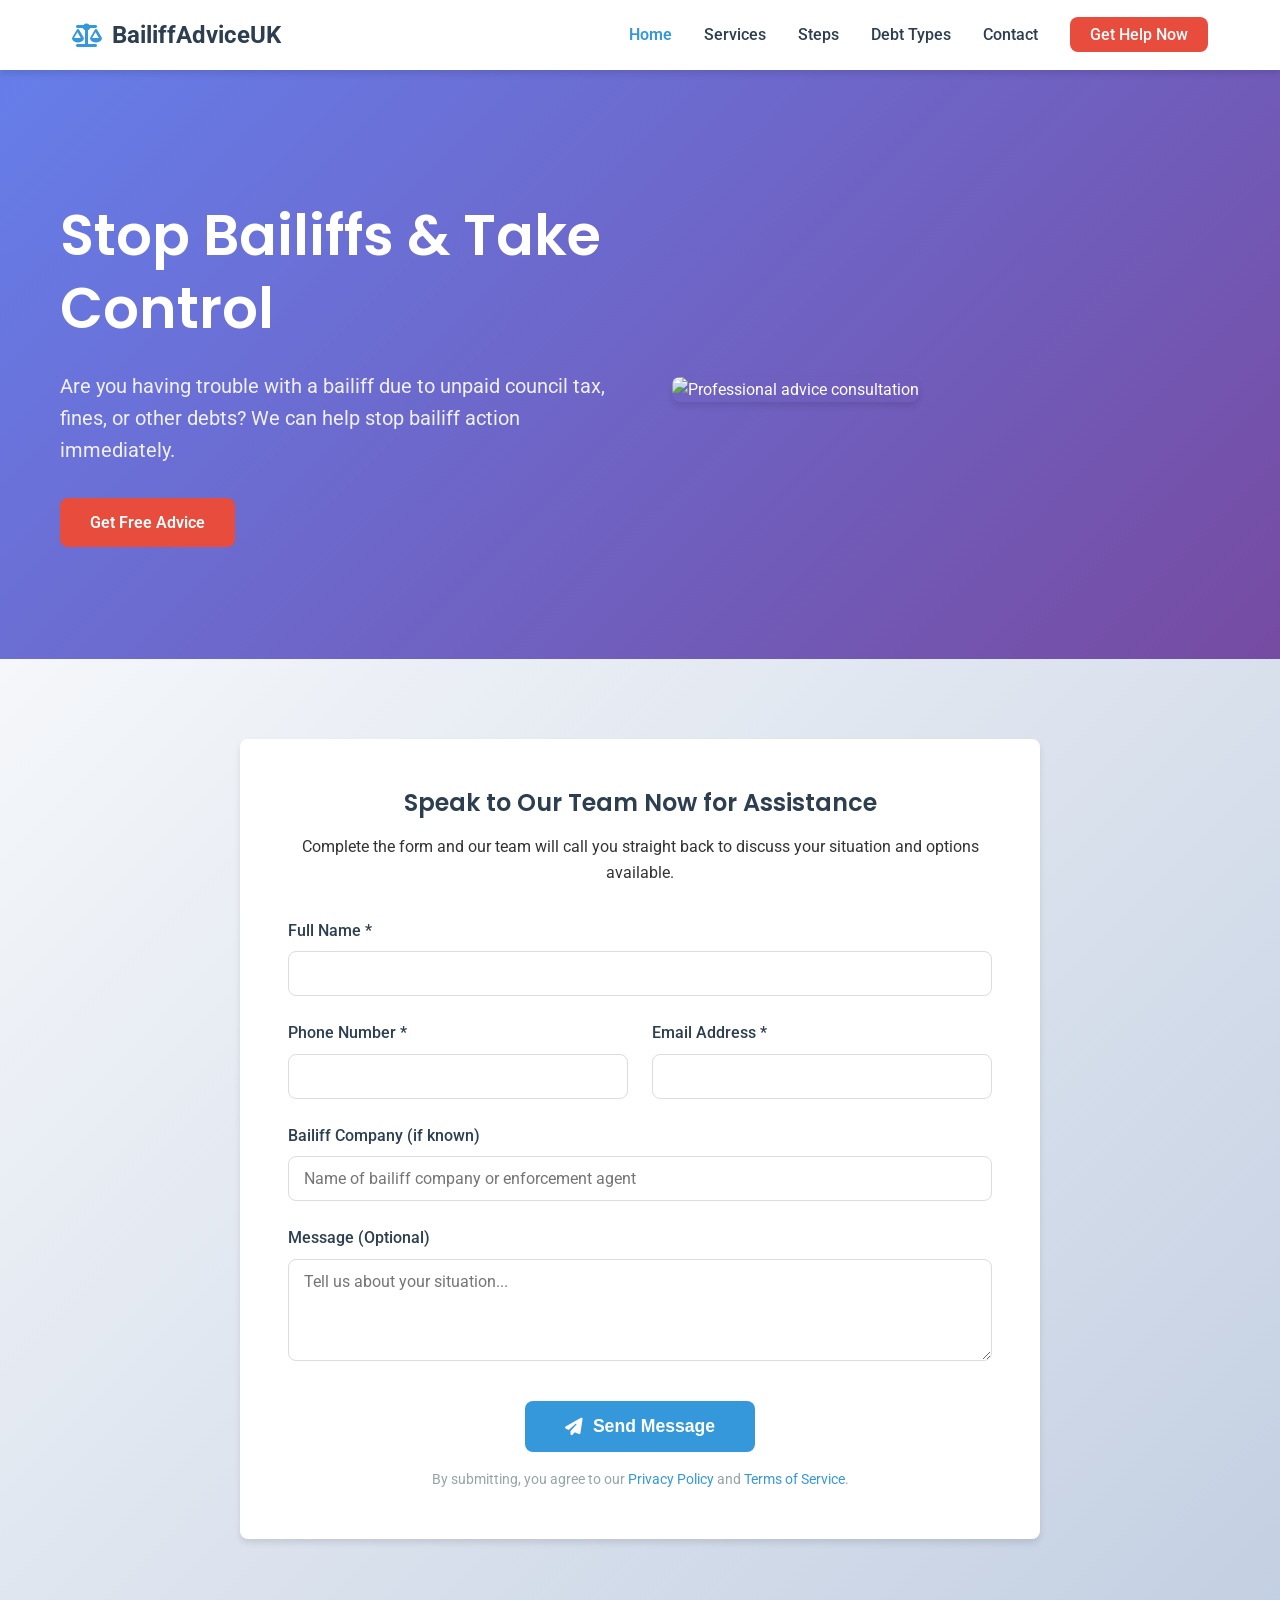
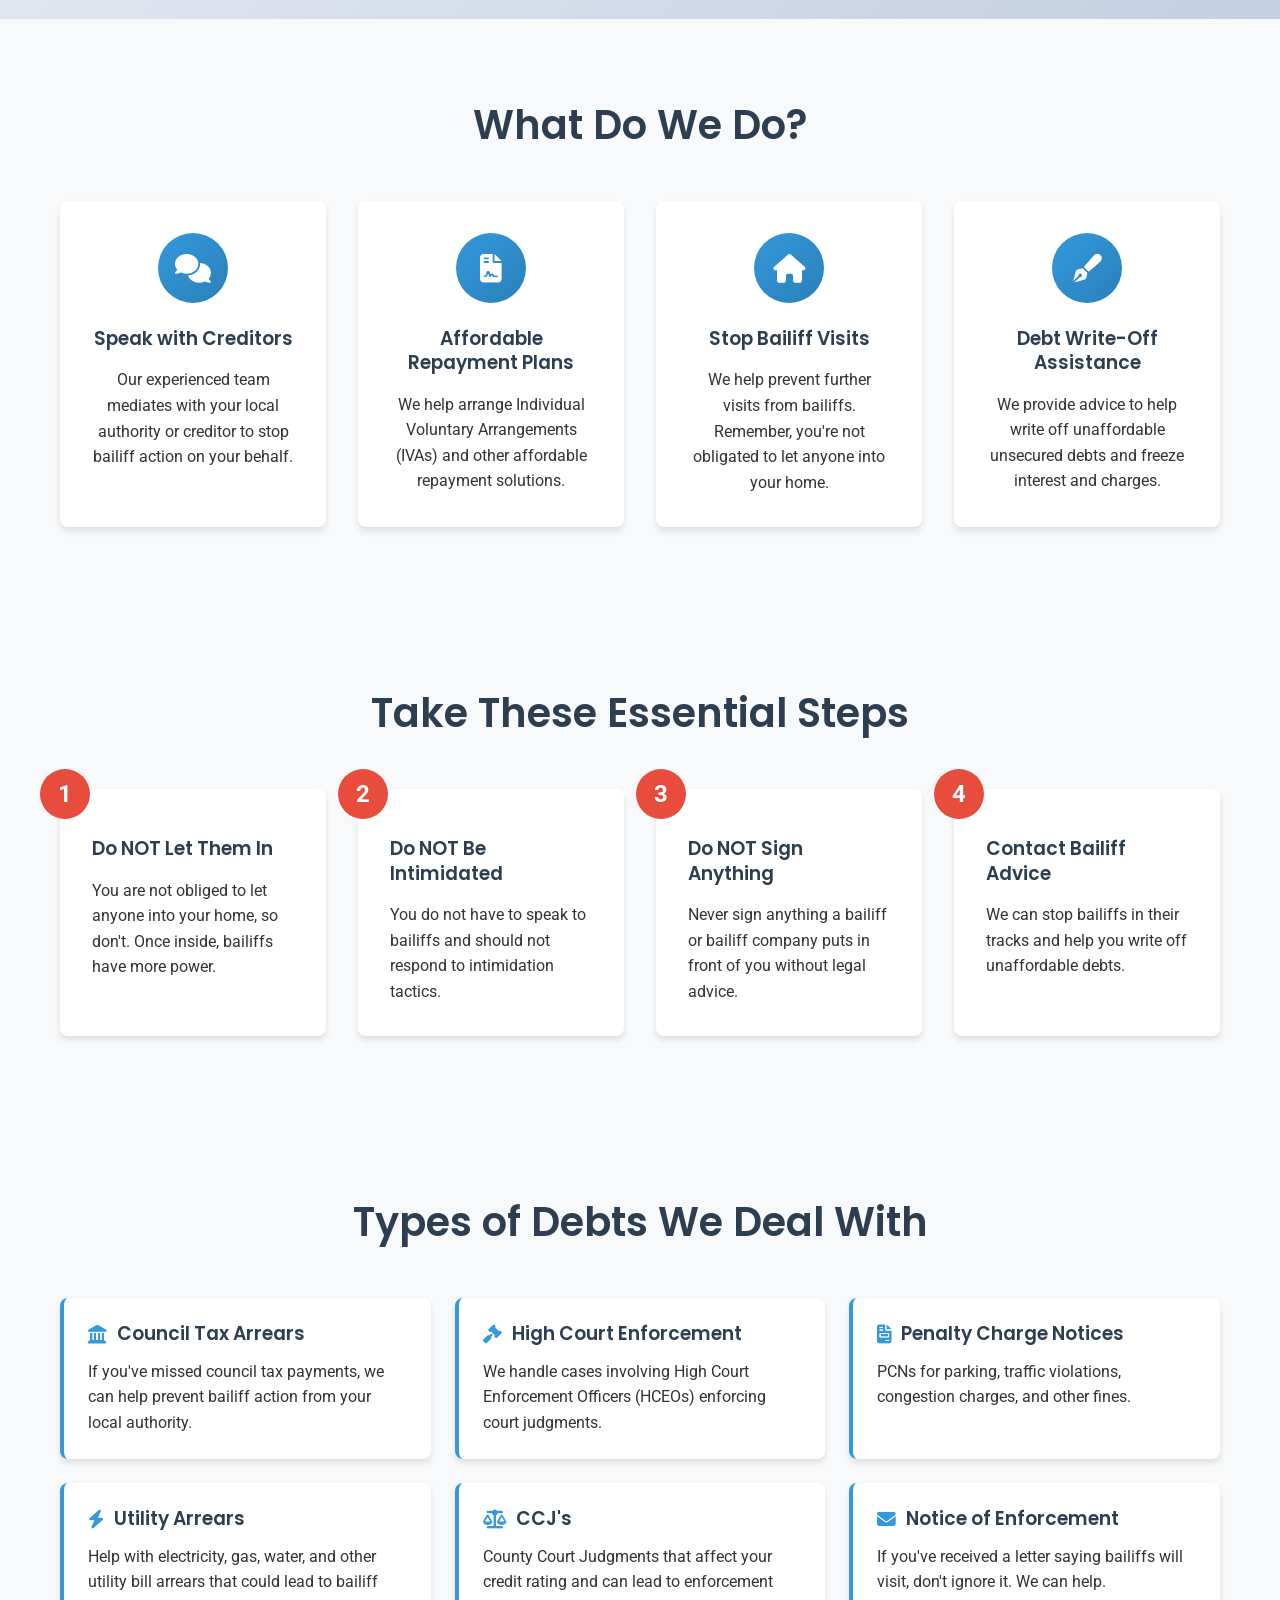
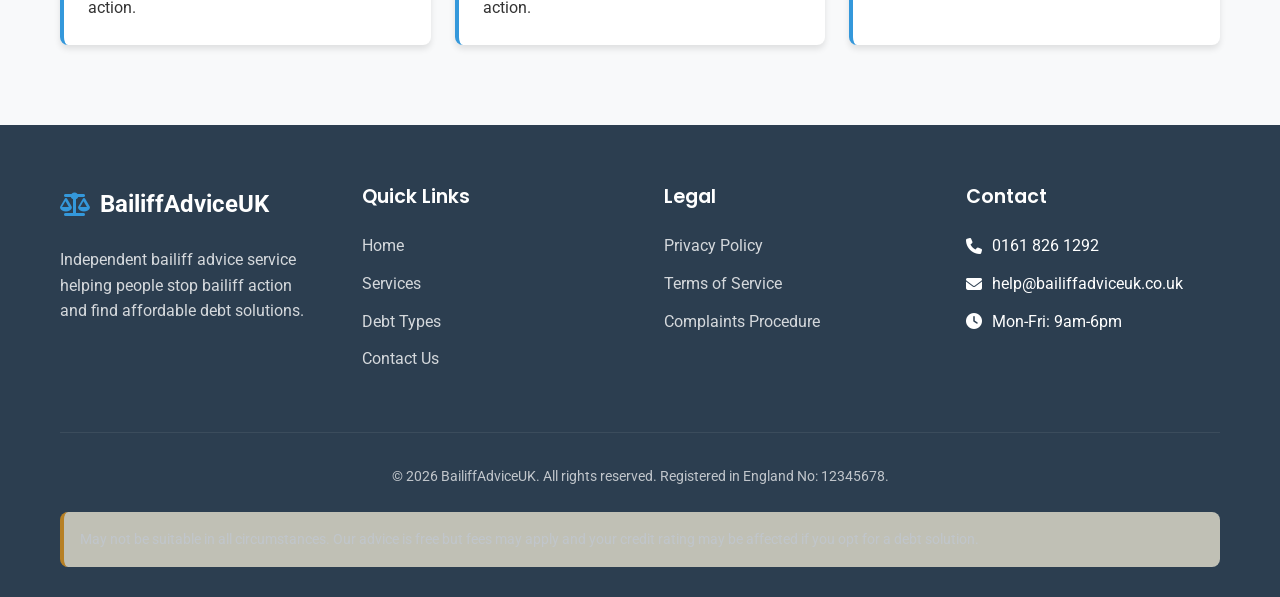
==== index.html @ dc4e9808 "Add files via upload" ====
<!DOCTYPE html>
<html lang="en">
<head>
    <meta charset="UTF-8">
    <meta name="viewport" content="width=device-width, initial-scale=1.0">
    <title>Bailiff Advice & Help UK | Stop Bailiffs | Free Advice</title>
    <link rel="stylesheet" href="style.css">
    <link rel="stylesheet" href="https://cdnjs.cloudflare.com/ajax/libs/font-awesome/6.4.0/css/all.min.css">
    <link href="https://fonts.googleapis.com/css2?family=Poppins:wght@300;400;500;600;700&family=Roboto:wght@300;400;500&display=swap" rel="stylesheet">
    <!-- Google tag (gtag.js) -->
<script async src="https://www.googletagmanager.com/gtag/js?id=AW-17942914715"></script>
<script>
  window.dataLayer = window.dataLayer || [];
  function gtag(){dataLayer.push(arguments);}
  gtag('js', new Date());

  gtag('config', 'AW-17942914715');
</script>
</head>
<body>
    <!-- Navigation -->
    <nav class="navbar">
        <div class="nav-container">
            <a href="index.html" class="logo">
                <i class="fas fa-balance-scale"></i>
                <span>BailiffAdviceUK</span>
            </a>
            <ul class="nav-menu">
                <li><a href="index.html" class="active">Home</a></li>
                <li><a href="#services">Services</a></li>
                <li><a href="#steps">Steps</a></li>
                <li><a href="#debt-types">Debt Types</a></li>
                <li><a href="contact.html">Contact</a></li>
                <li><a href="#help" class="btn-nav">Get Help Now</a></li>
            </ul>
            <div class="hamburger">
                <span></span>
                <span></span>
                <span></span>
            </div>
        </div>
    </nav>

    <!-- Hero Section -->
    <section class="hero">
        <div class="hero-container">
            <div class="hero-content">
                <h1>Stop Bailiffs & Take Control</h1>
                <p class="lead">Are you having trouble with a bailiff due to unpaid council tax, fines, or other debts? We can help stop bailiff action immediately.</p>
                <div class="hero-btns">
                    <a href="#contact-form" class="btn-primary">Get Free Advice</a>
                    
                </div>
                
            </div>
            <div class="hero-image">
                <img src="https://images.unsplash.com/photo-1589829545856-d10d557cf95f?ixlib=rb-4.0.3&auto=format&fit=crop&w=600&q=80" alt="Professional advice consultation">
            </div>
        </div>
    </section>
    
     <!-- Contact Form Section -->
    <section id="contact-form" class="section contact-form-section">
        <div class="container">
            <div class="form-container">
                <div class="form-header">
                    <h2>Speak to Our Team Now for Assistance</h2>
                    <p>Complete the form and our team will call you straight back to discuss your situation and options available.</p>
                   
                </div>
                
                <form id="bailiffForm" class="contact-form">
                    <div class="form-group">
                        <label for="name">Full Name *</label>
                        <input type="text" id="name" name="name" required>
                    </div>
                    
                    <div class="form-row">
                        <div class="form-group">
                            <label for="phone">Phone Number *</label>
                            <input type="tel" id="phone" name="phone" required>
                        </div>
                        
                        <div class="form-group">
                            <label for="email">Email Address *</label>
                            <input type="email" id="email" name="email" required>
                        </div>
                    </div>
                    
                    <div class="form-group">
                        <label for="bailiff">Bailiff Company (if known)</label>
                        <input type="text" id="bailiff" name="bailiff" placeholder="Name of bailiff company or enforcement agent">
                    </div>
                    
                    <div class="form-group">
                        <label for="message">Message (Optional)</label>
                        <textarea id="message" name="message" rows="4" placeholder="Tell us about your situation..."></textarea>
                    </div>
                    
                    <!-- Hidden fields for Web3Forms -->
                    <input type="hidden" name="access_key" value="bd29dcee-5abf-4af1-947a-42fad05aec02">
                    <input type="hidden" name="subject" value="New Bailiff Help Request">
                    <input type="hidden" name="from_name" value="BailiffAdviceUK Website">
                    <input type="checkbox" name="botcheck" class="hidden" style="display: none;">
                    
                    <div class="form-submit">
                        <button type="submit" class="btn-submit">
                            <i class="fas fa-paper-plane"></i> Send Message
                        </button>
                        <p class="form-note">By submitting, you agree to our <a href="privacy.html">Privacy Policy</a> and <a href="terms.html">Terms of Service</a>.</p>
                    </div>
                    
                    <div id="form-result" class="form-result"></div>
                </form>
            </div>
        </div>
    </section>

    <!-- Services Section -->
    <section id="services" class="section services">
        <div class="container">
            <h2 class="section-title">What Do We Do?</h2>
            <div class="services-grid">
                <div class="service-card">
                    <div class="service-icon">
                        <i class="fas fa-comments"></i>
                    </div>
                    <h3>Speak with Creditors</h3>
                    <p>Our experienced team mediates with your local authority or creditor to stop bailiff action on your behalf.</p>
                </div>
                <div class="service-card">
                    <div class="service-icon">
                        <i class="fas fa-file-contract"></i>
                    </div>
                    <h3>Affordable Repayment Plans</h3>
                    <p>We help arrange Individual Voluntary Arrangements (IVAs) and other affordable repayment solutions.</p>
                </div>
                <div class="service-card">
                    <div class="service-icon">
                        <i class="fas fa-home"></i>
                    </div>
                    <h3>Stop Bailiff Visits</h3>
                    <p>We help prevent further visits from bailiffs. Remember, you're not obligated to let anyone into your home.</p>
                </div>
                <div class="service-card">
                    <div class="service-icon">
                        <i class="fas fa-pen-fancy"></i>
                    </div>
                    <h3>Debt Write-Off Assistance</h3>
                    <p>We provide advice to help write off unaffordable unsecured debts and freeze interest and charges.</p>
                </div>
            </div>
        </div>
    </section>

    <!-- Essential Steps -->
    <section id="steps" class="section steps">
        <div class="container">
            <h2 class="section-title">Take These Essential Steps</h2>
            <div class="steps-grid">
                <div class="step-card">
                    <div class="step-number">1</div>
                    <h3>Do NOT Let Them In</h3>
                    <p>You are not obliged to let anyone into your home, so don't. Once inside, bailiffs have more power.</p>
                </div>
                <div class="step-card">
                    <div class="step-number">2</div>
                    <h3>Do NOT Be Intimidated</h3>
                    <p>You do not have to speak to bailiffs and should not respond to intimidation tactics.</p>
                </div>
                <div class="step-card">
                    <div class="step-number">3</div>
                    <h3>Do NOT Sign Anything</h3>
                    <p>Never sign anything a bailiff or bailiff company puts in front of you without legal advice.</p>
                </div>
                <div class="step-card">
                    <div class="step-number">4</div>
                    <h3>Contact Bailiff Advice</h3>
                    <p>We can stop bailiffs in their tracks and help you write off unaffordable debts.</p>
                </div>
            </div>
        </div>
    </section>

    <!-- Debt Types Section -->
    <section id="debt-types" class="section debt-types">
        <div class="container">
            <h2 class="section-title">Types of Debts We Deal With</h2>
            <div class="debt-grid">
                <div class="debt-card">
                    <h3><i class="fas fa-landmark"></i> Council Tax Arrears</h3>
                    <p>If you've missed council tax payments, we can help prevent bailiff action from your local authority.</p>
                </div>
                <div class="debt-card">
                    <h3><i class="fas fa-gavel"></i> High Court Enforcement</h3>
                    <p>We handle cases involving High Court Enforcement Officers (HCEOs) enforcing court judgments.</p>
                </div>
                <div class="debt-card">
                    <h3><i class="fas fa-file-invoice"></i> Penalty Charge Notices</h3>
                    <p>PCNs for parking, traffic violations, congestion charges, and other fines.</p>
                </div>
                <div class="debt-card">
                    <h3><i class="fas fa-bolt"></i> Utility Arrears</h3>
                    <p>Help with electricity, gas, water, and other utility bill arrears that could lead to bailiff action.</p>
                </div>
                <div class="debt-card">
                    <h3><i class="fas fa-scale-balanced"></i> CCJ's</h3>
                    <p>County Court Judgments that affect your credit rating and can lead to enforcement action.</p>
                </div>
                <div class="debt-card">
                    <h3><i class="fas fa-envelope"></i> Notice of Enforcement</h3>
                    <p>If you've received a letter saying bailiffs will visit, don't ignore it. We can help.</p>
                </div>
            </div>
        </div>
    </section>

   

    <!-- Footer -->
    <footer class="footer">
        <div class="container">
            <div class="footer-grid">
                <div class="footer-col">
                    <a href="index.html" class="footer-logo">
                        <i class="fas fa-balance-scale"></i>
                        <span>BailiffAdviceUK</span>
                    </a>
                    <p class="footer-about">Independent bailiff advice service helping people stop bailiff action and find affordable debt solutions.</p>
                </div>
                
                <div class="footer-col">
                    <h4>Quick Links</h4>
                    <ul>
                        <li><a href="index.html">Home</a></li>
                        <li><a href="index.html#services">Services</a></li>
                        <li><a href="index.html#debt-types">Debt Types</a></li>
                        <li><a href="contact.html">Contact Us</a></li>
                    </ul>
                </div>
                
                <div class="footer-col">
                    <h4>Legal</h4>
                    <ul>
                        <li><a href="privacy.html">Privacy Policy</a></li>
                        <li><a href="terms.html">Terms of Service</a></li>
                        <li><a href="#">Complaints Procedure</a></li>
                    </ul>
                </div>
                
                <div class="footer-col">
                    <h4>Contact</h4>
                    <ul class="footer-contact">
                        <li><i class="fas fa-phone"></i> 0161 826 1292</li>
                        <li><i class="fas fa-envelope"></i> help@bailiffadviceuk.co.uk</li>
                        <li><i class="fas fa-clock"></i> Mon-Fri: 9am-6pm</li>
                    </ul>
                </div>
            </div>
            
            <div class="footer-bottom">
                <p>&copy; <span id="currentYear"></span> BailiffAdviceUK. All rights reserved. Registered in England No: 12345678.</p>
                <p class="disclaimer">May not be suitable in all circumstances. Our advice is free but fees may apply and your credit rating may be affected if you opt for a debt solution.</p>
            </div>
        </div>
    </footer>

    <script src="form-handler.js"></script>
    <script src="main.js"></script>
</body>
</html>
---- style.css ----
/* Reset and Base Styles */
* {
    margin: 0;
    padding: 0;
    box-sizing: border-box;
}

:root {
    --primary: #2c3e50;
    --secondary: #3498db;
    --accent: #e74c3c;
    --light: #ecf0f1;
    --dark: #2c3e50;
    --gray: #95a5a6;
    --success: #27ae60;
    --warning: #f39c12;
    --shadow: 0 4px 6px rgba(0, 0, 0, 0.1);
    --radius: 8px;
}

body {
    font-family: 'Roboto', sans-serif;
    line-height: 1.6;
    color: #333;
    background-color: #f8f9fa;
}

h1, h2, h3, h4 {
    font-family: 'Poppins', sans-serif;
    font-weight: 600;
    line-height: 1.3;
}

.container {
    width: 100%;
    max-width: 1200px;
    margin: 0 auto;
    padding: 0 20px;
}

.section {
    padding: 80px 0;
}

.section-title {
    text-align: center;
    margin-bottom: 50px;
    font-size: 2.5rem;
    color: var(--primary);
}

/* Navigation */
.navbar {
    background-color: white;
    box-shadow: var(--shadow);
    position: fixed;
    width: 100%;
    top: 0;
    z-index: 1000;
}

.nav-container {
    display: flex;
    justify-content: space-between;
    align-items: center;
    padding: 1rem 2rem;
    max-width: 1200px;
    margin: 0 auto;
}

.logo {
    display: flex;
    align-items: center;
    text-decoration: none;
    color: var(--primary);
    font-size: 1.5rem;
    font-weight: 700;
}

.logo i {
    margin-right: 10px;
    color: var(--secondary);
}

.nav-menu {
    display: flex;
    list-style: none;
    gap: 2rem;
}

.nav-menu a {
    text-decoration: none;
    color: var(--dark);
    font-weight: 500;
    transition: color 0.3s;
}

.nav-menu a:hover {
    color: var(--secondary);
}

.nav-menu a.active {
    color: var(--secondary);
    font-weight: 600;
}

.btn-nav {
    background-color: var(--accent);
    color: white !important;
    padding: 8px 20px;
    border-radius: var(--radius);
    transition: background-color 0.3s;
}

.btn-nav:hover {
    background-color: #c0392b;
}

.hamburger {
    display: none;
    flex-direction: column;
    cursor: pointer;
}

.hamburger span {
    width: 25px;
    height: 3px;
    background-color: var(--primary);
    margin: 3px 0;
    transition: 0.3s;
}

/* Hero Section */
.hero {
    background: linear-gradient(135deg, #667eea 0%, #764ba2 100%);
    color: white;
    padding: 140px 0 80px;
    margin-top: 60px;
}

.hero-container {
    display: grid;
    grid-template-columns: 1fr 1fr;
    gap: 4rem;
    align-items: center;
    max-width: 1200px;
    margin: 0 auto;
    padding: 0 20px;
}

.hero h1 {
    font-size: 3.5rem;
    margin-bottom: 1.5rem;
}

.hero .lead {
    font-size: 1.25rem;
    margin-bottom: 2rem;
    opacity: 0.9;
}

.hero-btns {
    display: flex;
    gap: 1rem;
    margin-bottom: 2rem;
}

.btn-primary, .btn-secondary {
    display: inline-flex;
    align-items: center;
    justify-content: center;
    padding: 12px 30px;
    border-radius: var(--radius);
    text-decoration: none;
    font-weight: 600;
    transition: all 0.3s;
    border: none;
    cursor: pointer;
    font-size: 1rem;
}

.btn-primary {
    background-color: var(--accent);
    color: white;
}

.btn-primary:hover {
    background-color: #c0392b;
    transform: translateY(-2px);
    box-shadow: 0 6px 12px rgba(0, 0, 0, 0.15);
}

.btn-secondary {
    background-color: transparent;
    color: white;
    border: 2px solid white;
}

.btn-secondary:hover {
    background-color: white;
    color: var(--primary);
}

.warning-box {
    background-color: rgba(255, 255, 255, 0.1);
    border-left: 4px solid var(--warning);
    padding: 1rem;
    border-radius: var(--radius);
    display: flex;
    align-items: flex-start;
    gap: 10px;
}

.warning-box i {
    color: var(--warning);
    margin-top: 3px;
}

.hero-image img {
    width: 100%;
    border-radius: var(--radius);
    box-shadow: var(--shadow);
}

/* Services */
.services-grid {
    display: grid;
    grid-template-columns: repeat(auto-fit, minmax(250px, 1fr));
    gap: 2rem;
}

.service-card {
    background: white;
    padding: 2rem;
    border-radius: var(--radius);
    box-shadow: var(--shadow);
    text-align: center;
    transition: transform 0.3s;
}

.service-card:hover {
    transform: translateY(-10px);
}

.service-icon {
    width: 70px;
    height: 70px;
    background: linear-gradient(135deg, var(--secondary), #2980b9);
    border-radius: 50%;
    display: flex;
    align-items: center;
    justify-content: center;
    margin: 0 auto 1.5rem;
}

.service-icon i {
    font-size: 1.8rem;
    color: white;
}

.service-card h3 {
    margin-bottom: 1rem;
    color: var(--primary);
}

/* Steps */
.steps {
    background-color: #f8f9fa;
}

.steps-grid {
    display: grid;
    grid-template-columns: repeat(auto-fit, minmax(250px, 1fr));
    gap: 2rem;
}

.step-card {
    background: white;
    padding: 2rem;
    border-radius: var(--radius);
    box-shadow: var(--shadow);
    position: relative;
}

.step-number {
    position: absolute;
    top: -20px;
    left: -20px;
    width: 50px;
    height: 50px;
    background-color: var(--accent);
    color: white;
    border-radius: 50%;
    display: flex;
    align-items: center;
    justify-content: center;
    font-size: 1.5rem;
    font-weight: bold;
}

.step-card h3 {
    color: var(--primary);
    margin-bottom: 1rem;
    margin-top: 1rem;
}

/* Debt Types */
.debt-grid {
    display: grid;
    grid-template-columns: repeat(auto-fit, minmax(300px, 1fr));
    gap: 1.5rem;
}

.debt-card {
    background: white;
    padding: 1.5rem;
    border-radius: var(--radius);
    box-shadow: var(--shadow);
    border-left: 4px solid var(--secondary);
}

.debt-card h3 {
    color: var(--primary);
    margin-bottom: 0.75rem;
    display: flex;
    align-items: center;
    gap: 10px;
}

.debt-card h3 i {
    color: var(--secondary);
}

/* Contact Form */
.contact-form-section {
    background: linear-gradient(135deg, #f5f7fa 0%, #c3cfe2 100%);
}

.form-container {
    background: white;
    border-radius: var(--radius);
    box-shadow: var(--shadow);
    padding: 3rem;
    max-width: 800px;
    margin: 0 auto;
}

.form-header {
    text-align: center;
    margin-bottom: 2rem;
}

.form-header h2 {
    color: var(--primary);
    margin-bottom: 1rem;
}

.disclaimer {
    background-color: #fff8e1;
    border-left: 4px solid var(--warning);
    padding: 1rem;
    border-radius: var(--radius);
    margin-top: 1.5rem;
    display: flex;
    align-items: flex-start;
    gap: 10px;
}

.disclaimer i {
    color: var(--warning);
    margin-top: 3px;
}

.contact-form {
    display: flex;
    flex-direction: column;
    gap: 1.5rem;
}

.form-row {
    display: grid;
    grid-template-columns: 1fr 1fr;
    gap: 1.5rem;
}

.form-group {
    display: flex;
    flex-direction: column;
}

.form-group label {
    margin-bottom: 0.5rem;
    font-weight: 500;
    color: var(--primary);
}

.form-group input,
.form-group textarea,
.form-group select {
    padding: 12px 15px;
    border: 1px solid #ddd;
    border-radius: var(--radius);
    font-family: 'Roboto', sans-serif;
    font-size: 1rem;
    transition: border-color 0.3s;
}

.form-group input:focus,
.form-group textarea:focus,
.form-group select:focus {
    outline: none;
    border-color: var(--secondary);
    box-shadow: 0 0 0 3px rgba(52, 152, 219, 0.1);
}

.form-submit {
    text-align: center;
    margin-top: 1rem;
}

.btn-submit {
    background-color: var(--secondary);
    color: white;
    padding: 15px 40px;
    border: none;
    border-radius: var(--radius);
    font-size: 1.1rem;
    font-weight: 600;
    cursor: pointer;
    transition: all 0.3s;
    display: inline-flex;
    align-items: center;
    gap: 10px;
}

.btn-submit:hover {
    background-color: #2980b9;
    transform: translateY(-2px);
    box-shadow: 0 6px 12px rgba(0, 0, 0, 0.15);
}

.form-note {
    margin-top: 1rem;
    font-size: 0.9rem;
    color: var(--gray);
}

.form-note a {
    color: var(--secondary);
    text-decoration: none;
}

.form-note a:hover {
    text-decoration: underline;
}

.form-result {
    padding: 1rem;
    border-radius: var(--radius);
    margin-top: 1rem;
    text-align: center;
    display: none;
}

.form-result.success {
    background-color: #d4edda;
    color: #155724;
    border: 1px solid #c3e6cb;
    display: block;
}

.form-result.error {
    background-color: #f8d7da;
    color: #721c24;
    border: 1px solid #f5c6cb;
    display: block;
}

/* Footer */
.footer {
    background-color: var(--primary);
    color: white;
    padding: 60px 0 30px;
}

.footer-grid {
    display: grid;
    grid-template-columns: repeat(auto-fit, minmax(200px, 1fr));
    gap: 3rem;
    margin-bottom: 3rem;
}

.footer-logo {
    display: flex;
    align-items: center;
    color: white;
    text-decoration: none;
    font-size: 1.5rem;
    font-weight: 700;
    margin-bottom: 1.5rem;
}

.footer-logo i {
    margin-right: 10px;
    color: var(--secondary);
}

.footer-about {
    opacity: 0.8;
    line-height: 1.6;
}

.footer-col h4 {
    color: white;
    margin-bottom: 1.5rem;
    font-size: 1.2rem;
}

.footer-col ul {
    list-style: none;
}

.footer-col ul li {
    margin-bottom: 0.75rem;
}

.footer-col ul li a {
    color: rgba(255, 255, 255, 0.8);
    text-decoration: none;
    transition: color 0.3s;
}

.footer-col ul li a:hover {
    color: white;
}

.footer-contact li {
    display: flex;
    align-items: center;
    gap: 10px;
    margin-bottom: 1rem;
}

.footer-bottom {
    border-top: 1px solid rgba(255, 255, 255, 0.1);
    padding-top: 2rem;
    text-align: center;
    font-size: 0.9rem;
    opacity: 0.7;
}

/* Responsive Design */
@media (max-width: 992px) {
    .hero-container {
        grid-template-columns: 1fr;
        text-align: center;
    }
    
    .hero-btns {
        justify-content: center;
    }
    
    .section-title {
        font-size: 2rem;
    }
}

@media (max-width: 768px) {
    .nav-menu {
        display: none;
        position: fixed;
        top: 70px;
        left: 0;
        width: 100%;
        background-color: white;
        flex-direction: column;
        padding: 2rem;
        box-shadow: var(--shadow);
    }
    
    .nav-menu.active {
        display: flex;
    }
    
    .hamburger {
        display: flex;
    }
    
    .form-row {
        grid-template-columns: 1fr;
    }
    
    .hero h1 {
        font-size: 2.5rem;
    }
    
    .section {
        padding: 60px 0;
    }
}
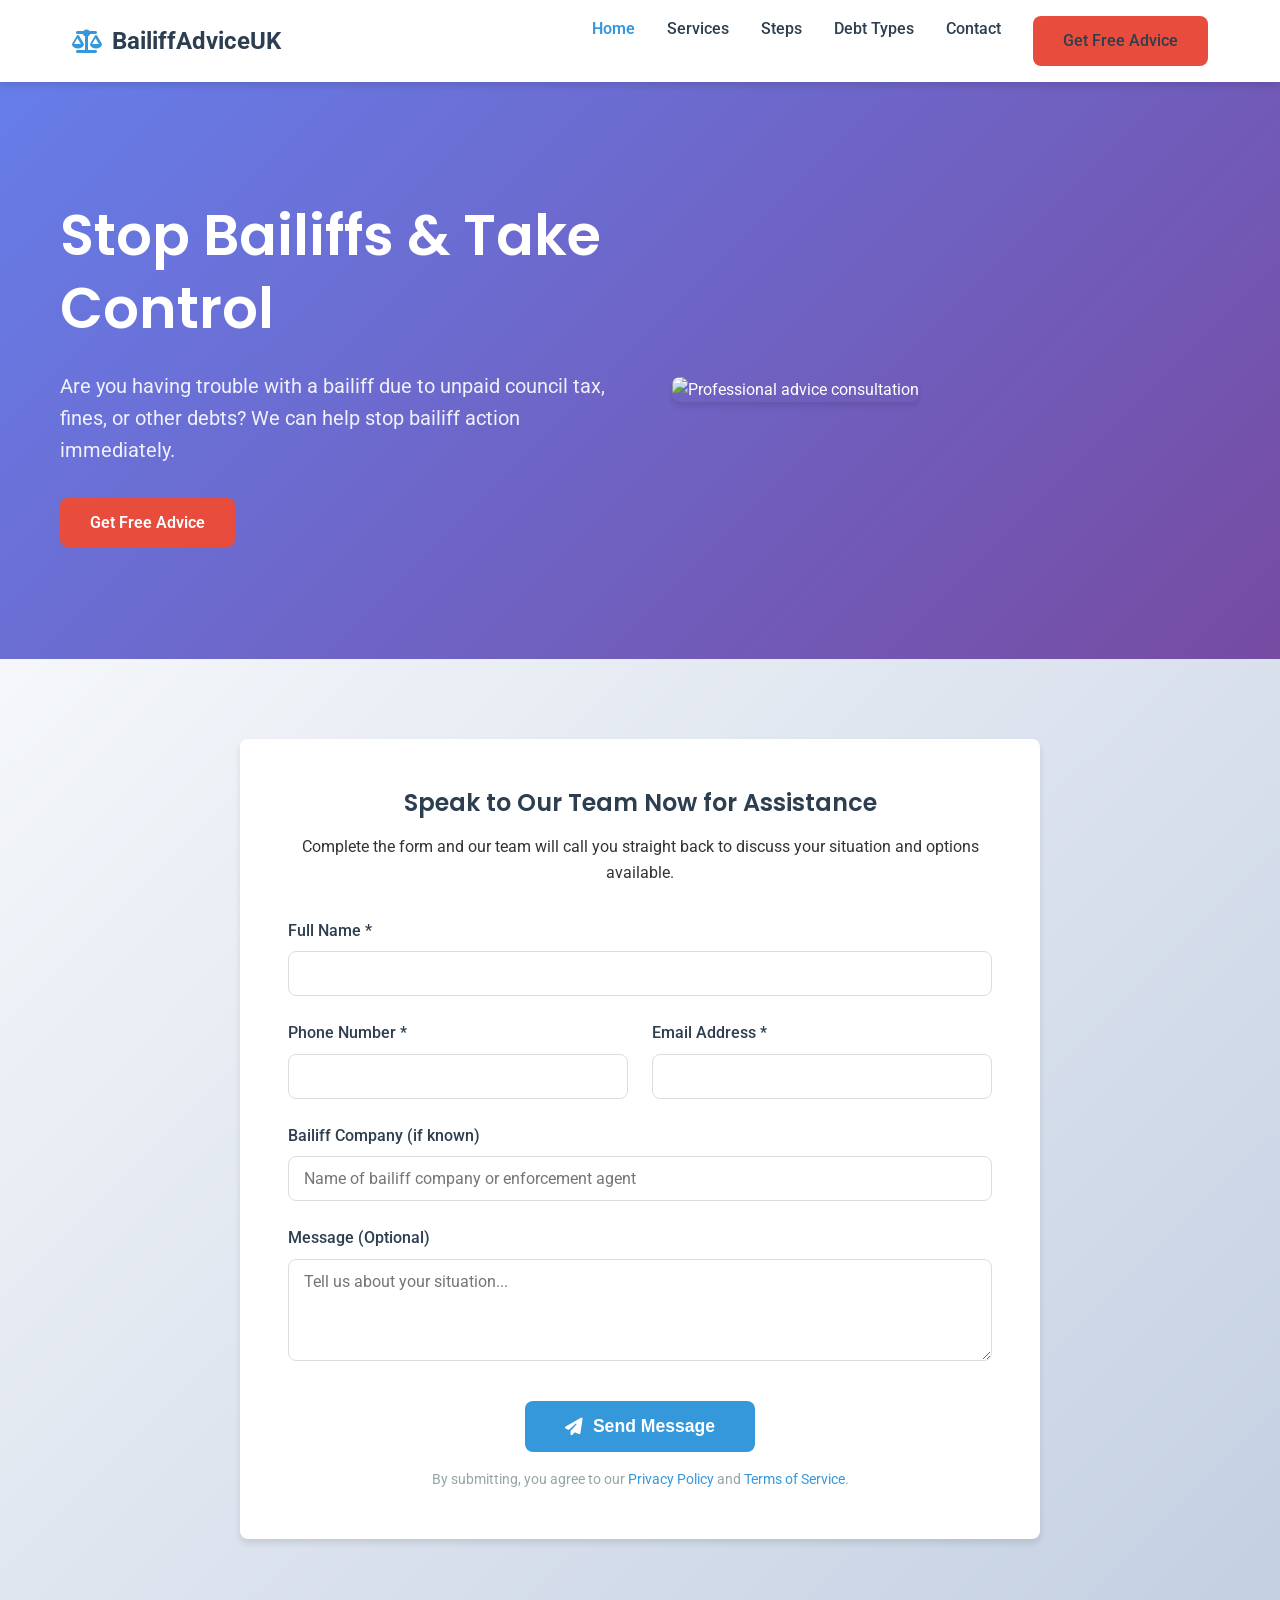
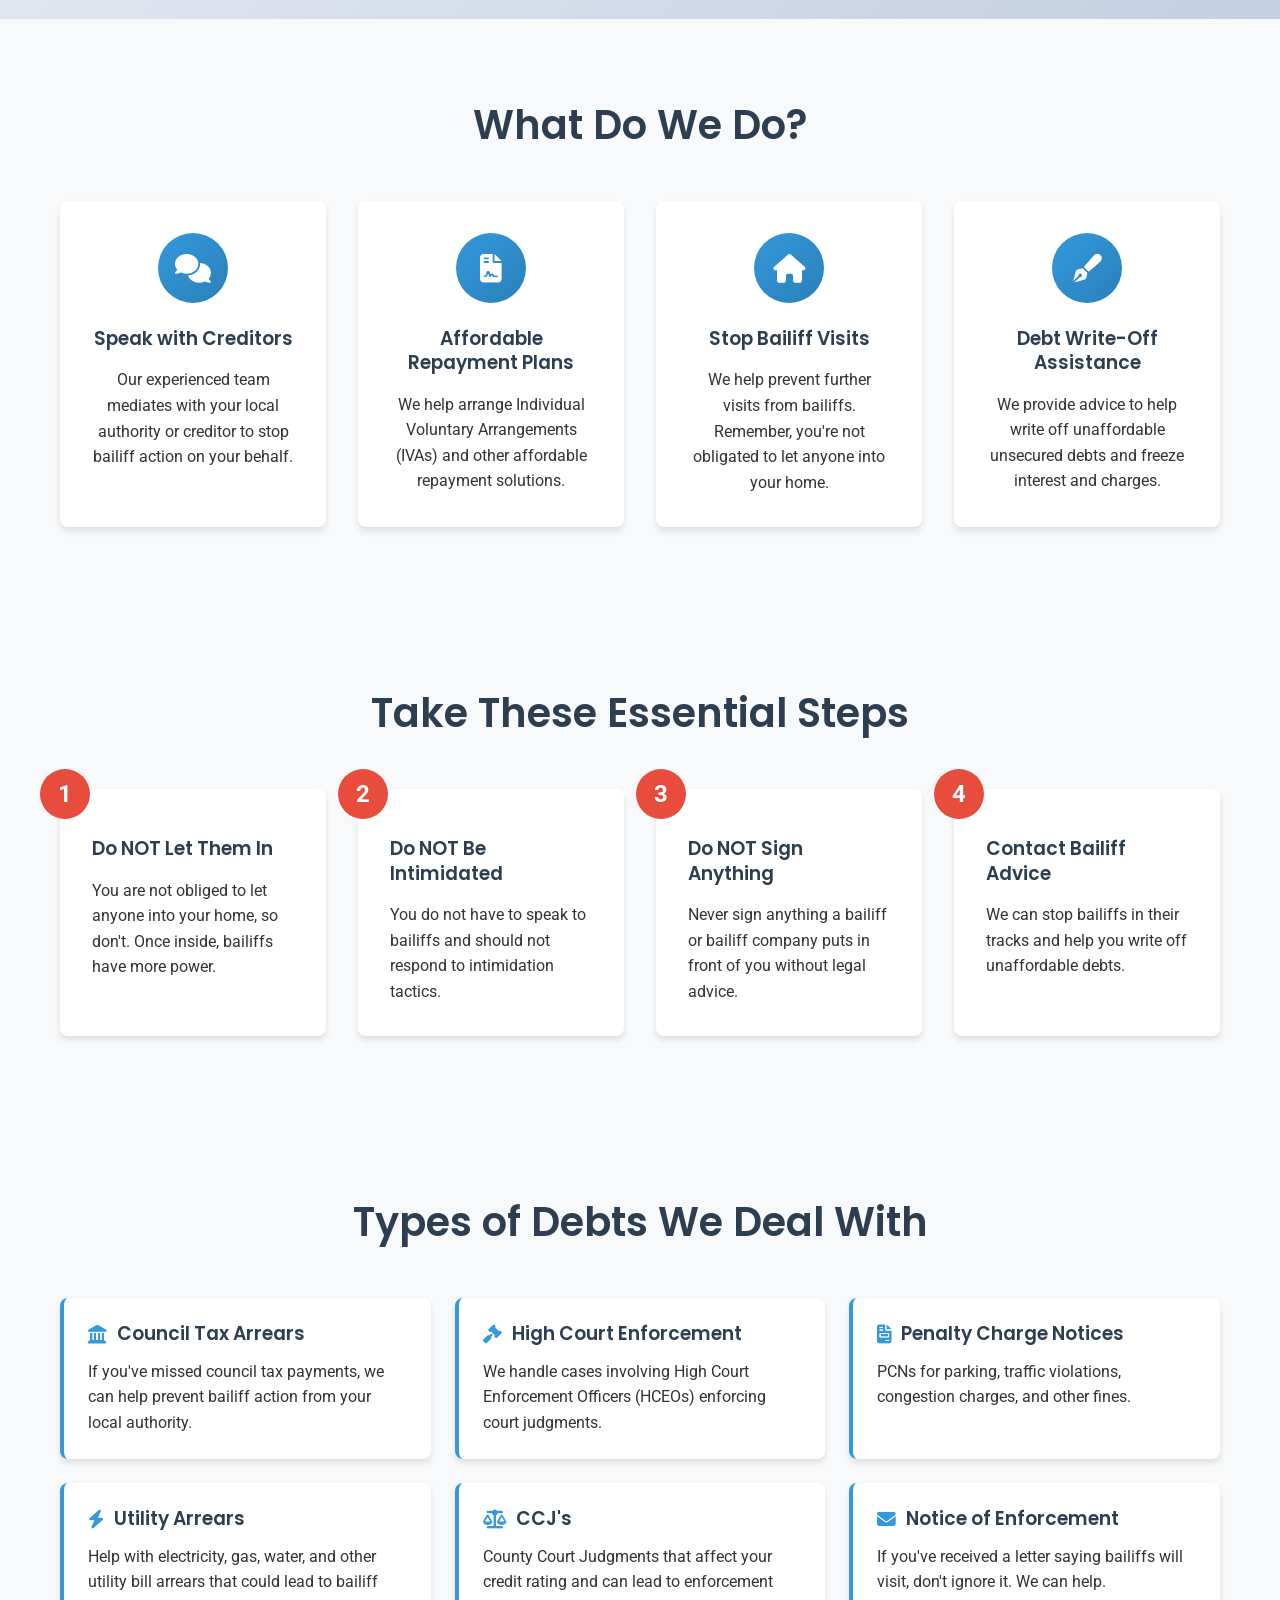
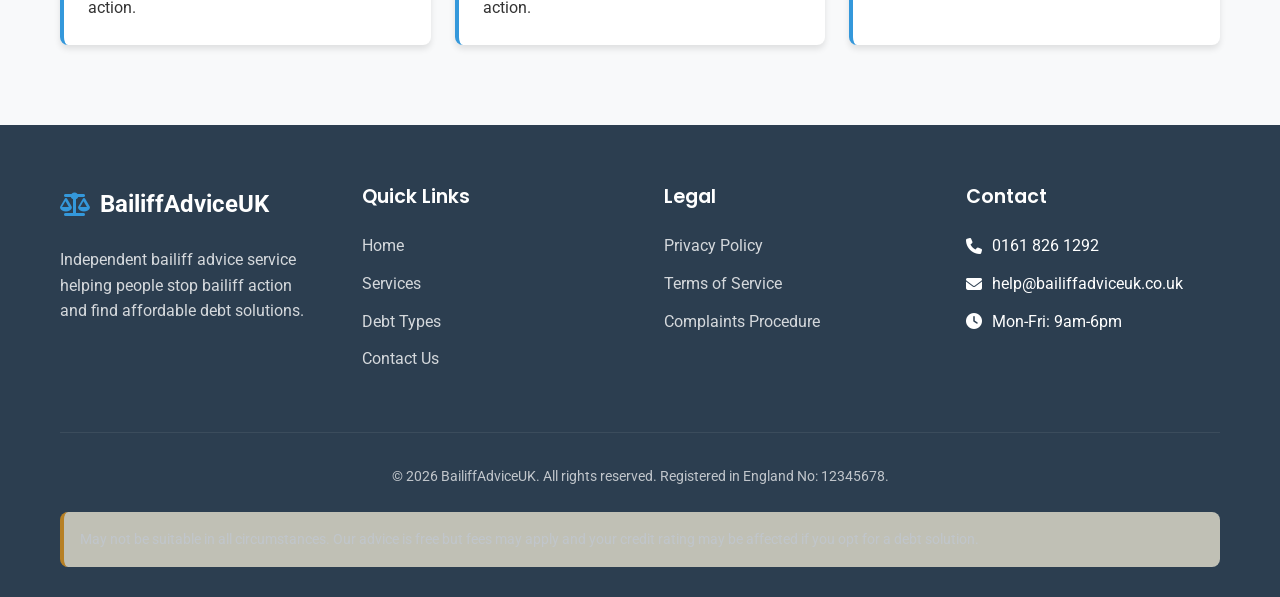
==== commit 8553f77e: "Update index.html" ====
--- a/index.html
+++ b/index.html
@@ -31,7 +31,8 @@
                 <li><a href="#steps">Steps</a></li>
                 <li><a href="#debt-types">Debt Types</a></li>
                 <li><a href="contact.html">Contact</a></li>
-                <li><a href="#help" class="btn-nav">Get Help Now</a></li>
+                <li>                    <a href="#contact-form" class="btn-primary">Get Free Advice </a>
+</li>
             </ul>
             <div class="hamburger">
                 <span></span>
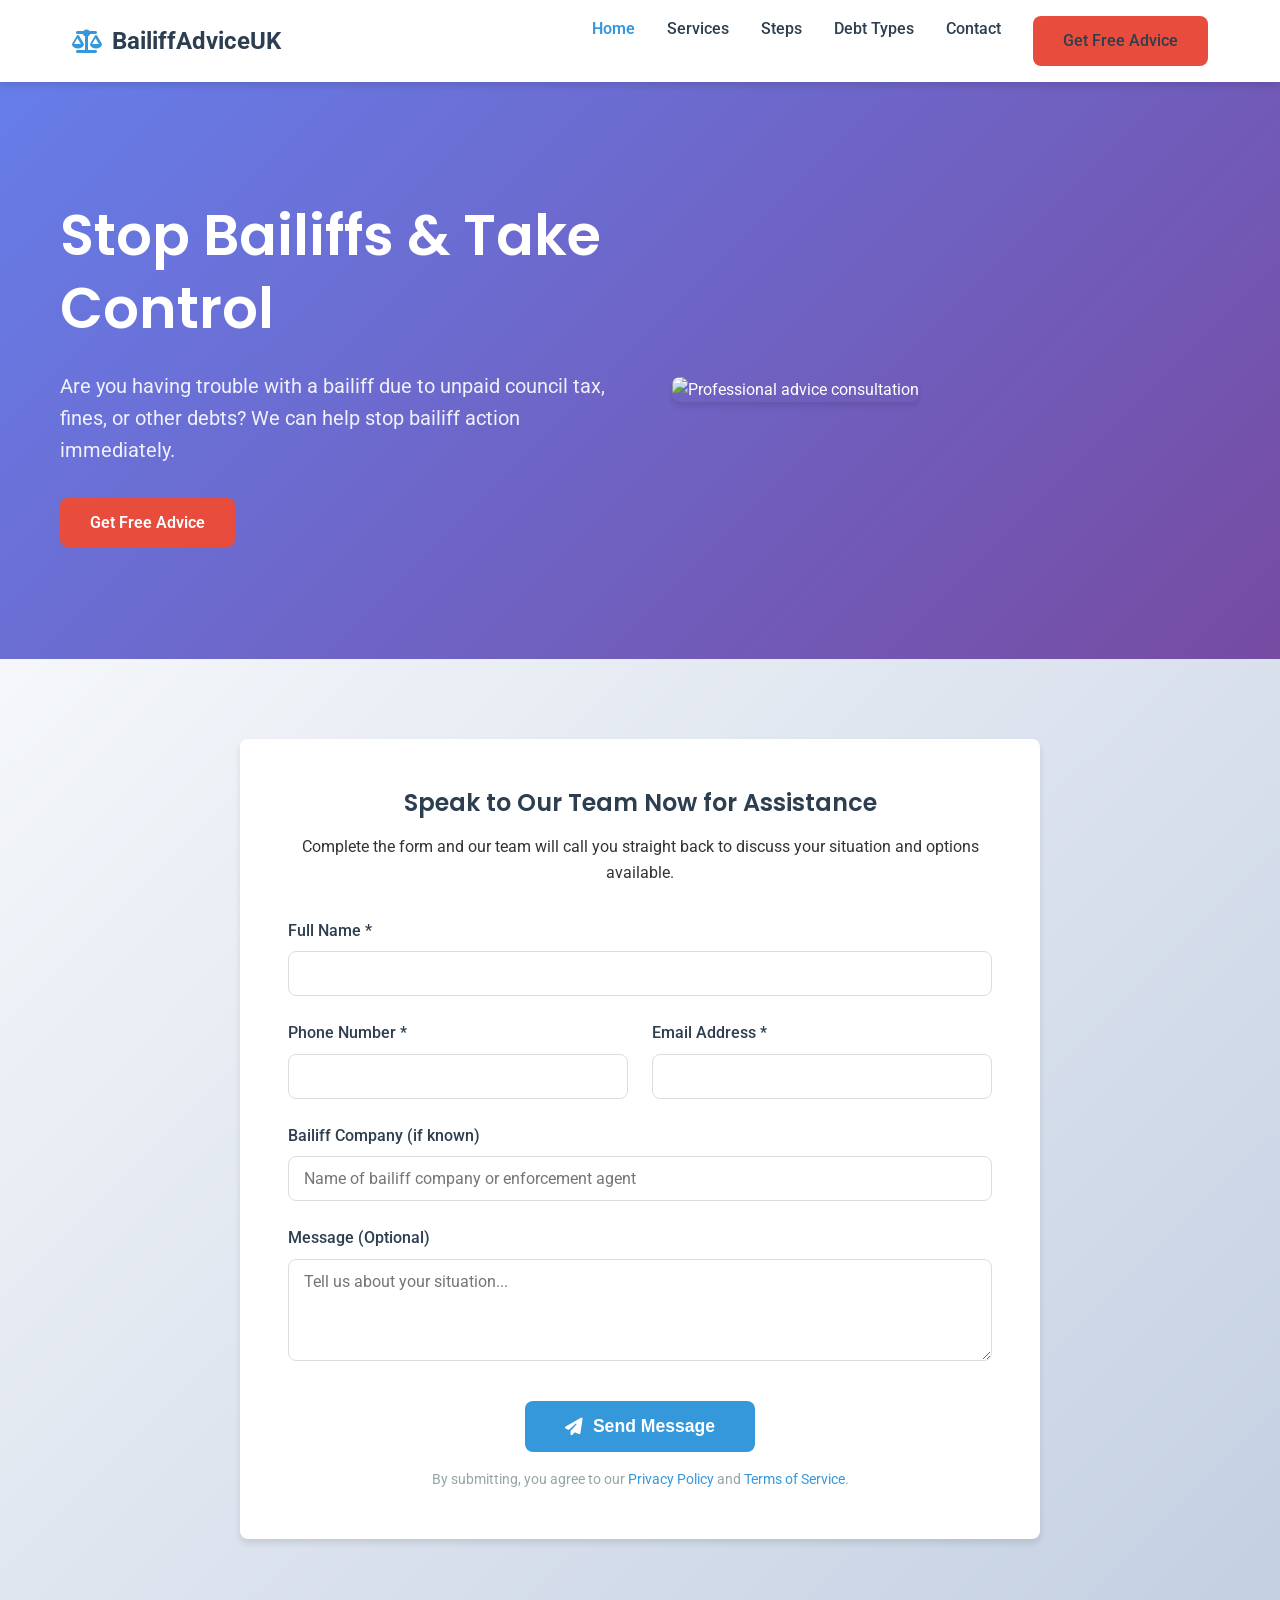
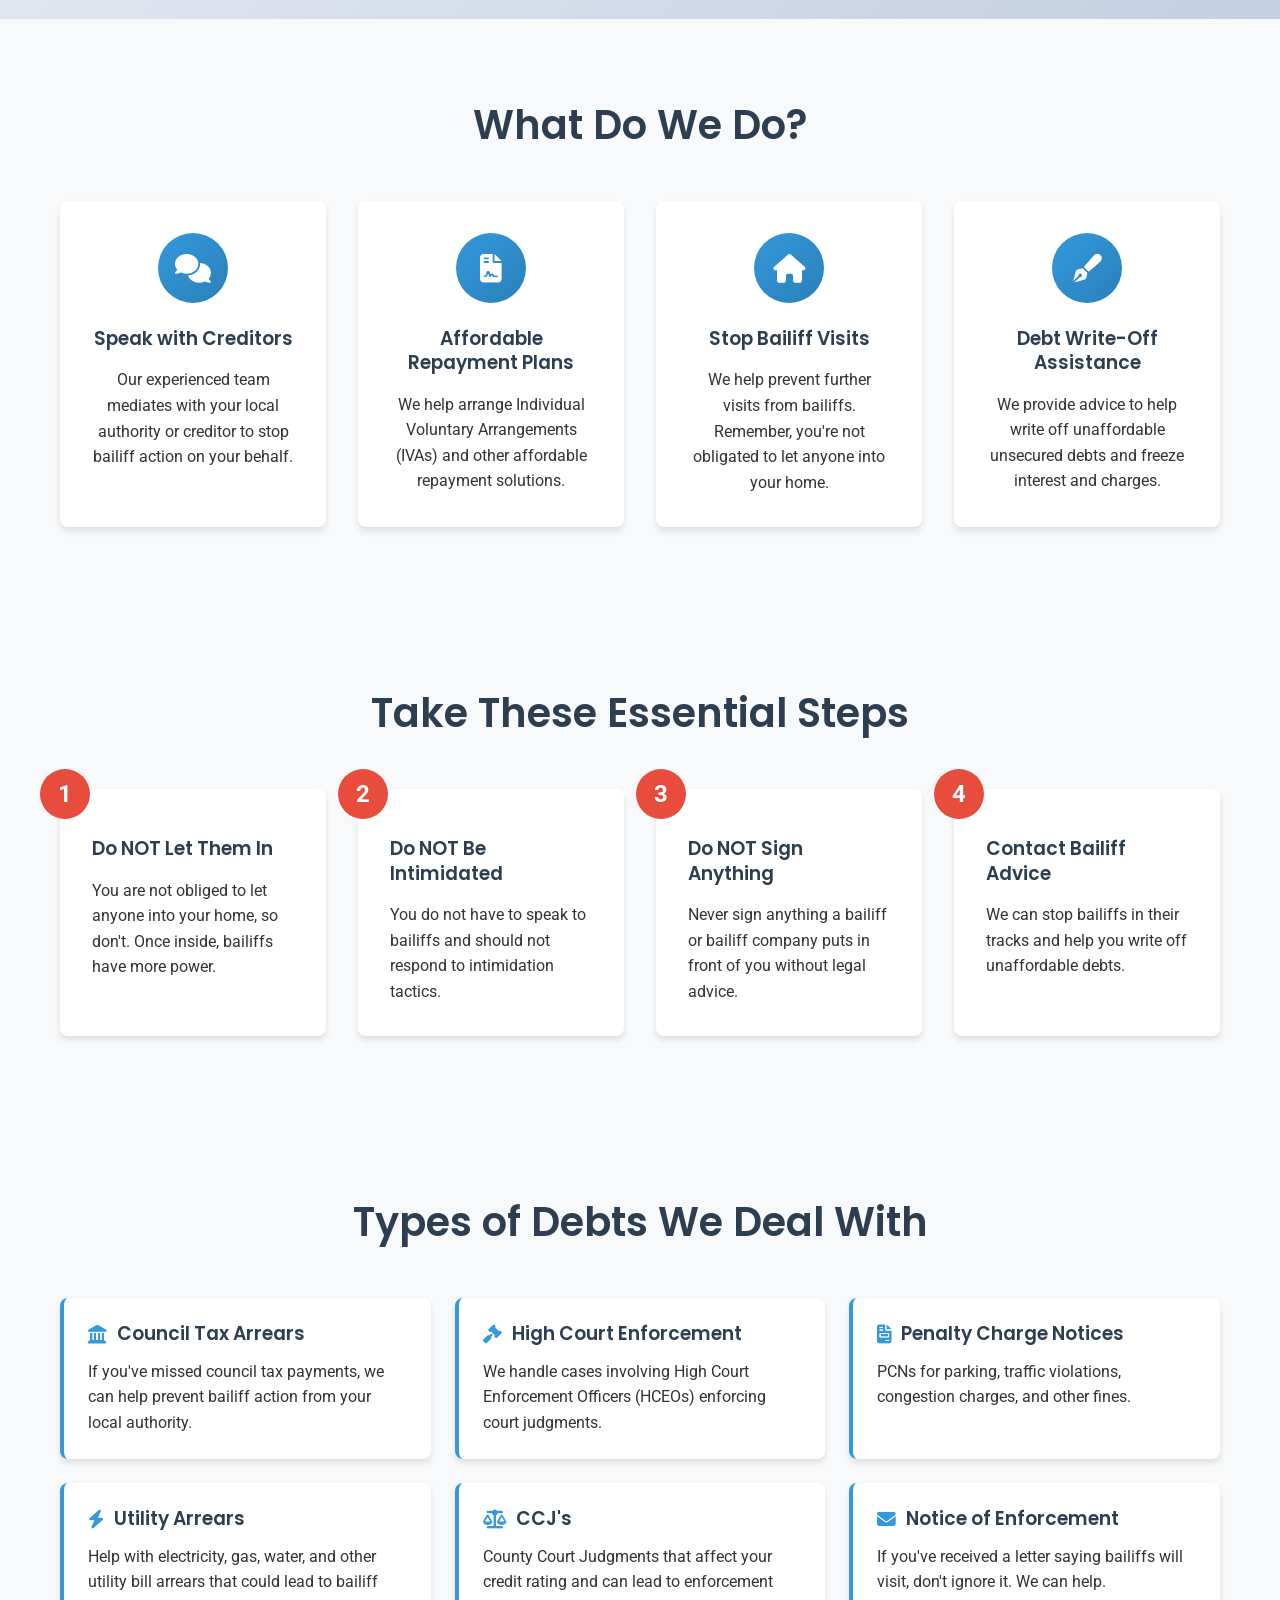
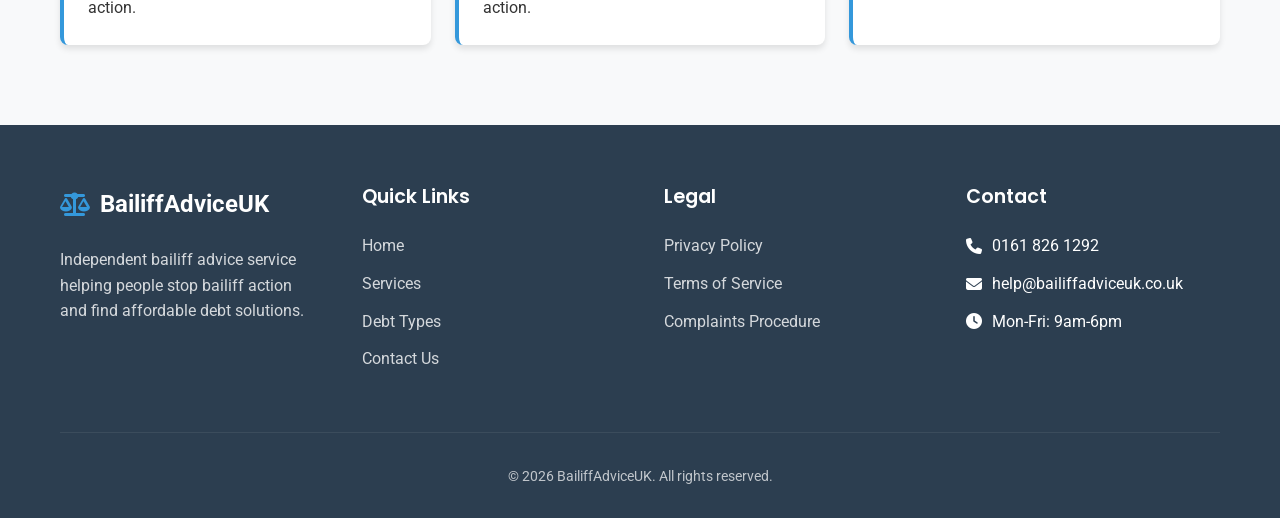
==== commit 09be27fc: "Update index.html" ====
--- a/index.html
+++ b/index.html
@@ -260,8 +260,7 @@
             </div>
             
             <div class="footer-bottom">
-                <p>&copy; <span id="currentYear"></span> BailiffAdviceUK. All rights reserved. Registered in England No: 12345678.</p>
-                <p class="disclaimer">May not be suitable in all circumstances. Our advice is free but fees may apply and your credit rating may be affected if you opt for a debt solution.</p>
+                <p>&copy; <span id="currentYear"></span> BailiffAdviceUK. All rights reserved.</p>
             </div>
         </div>
     </footer>
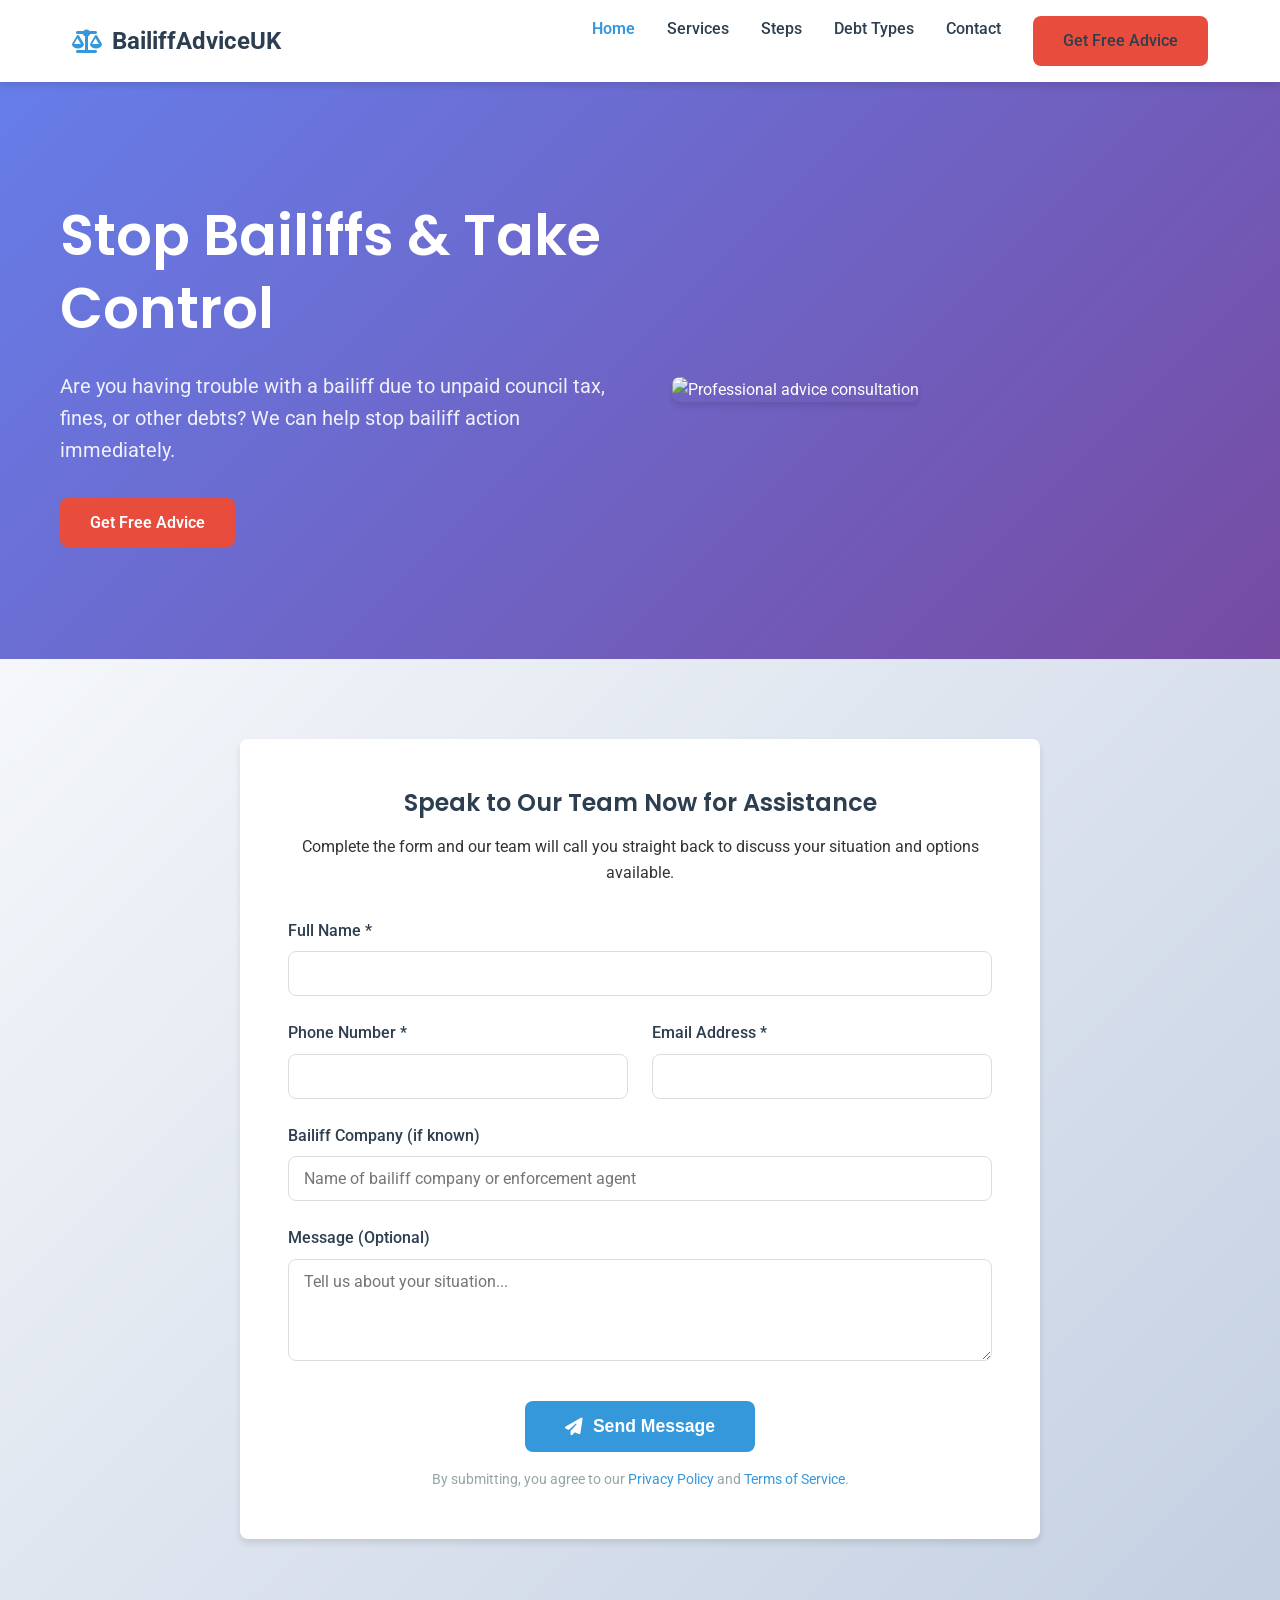
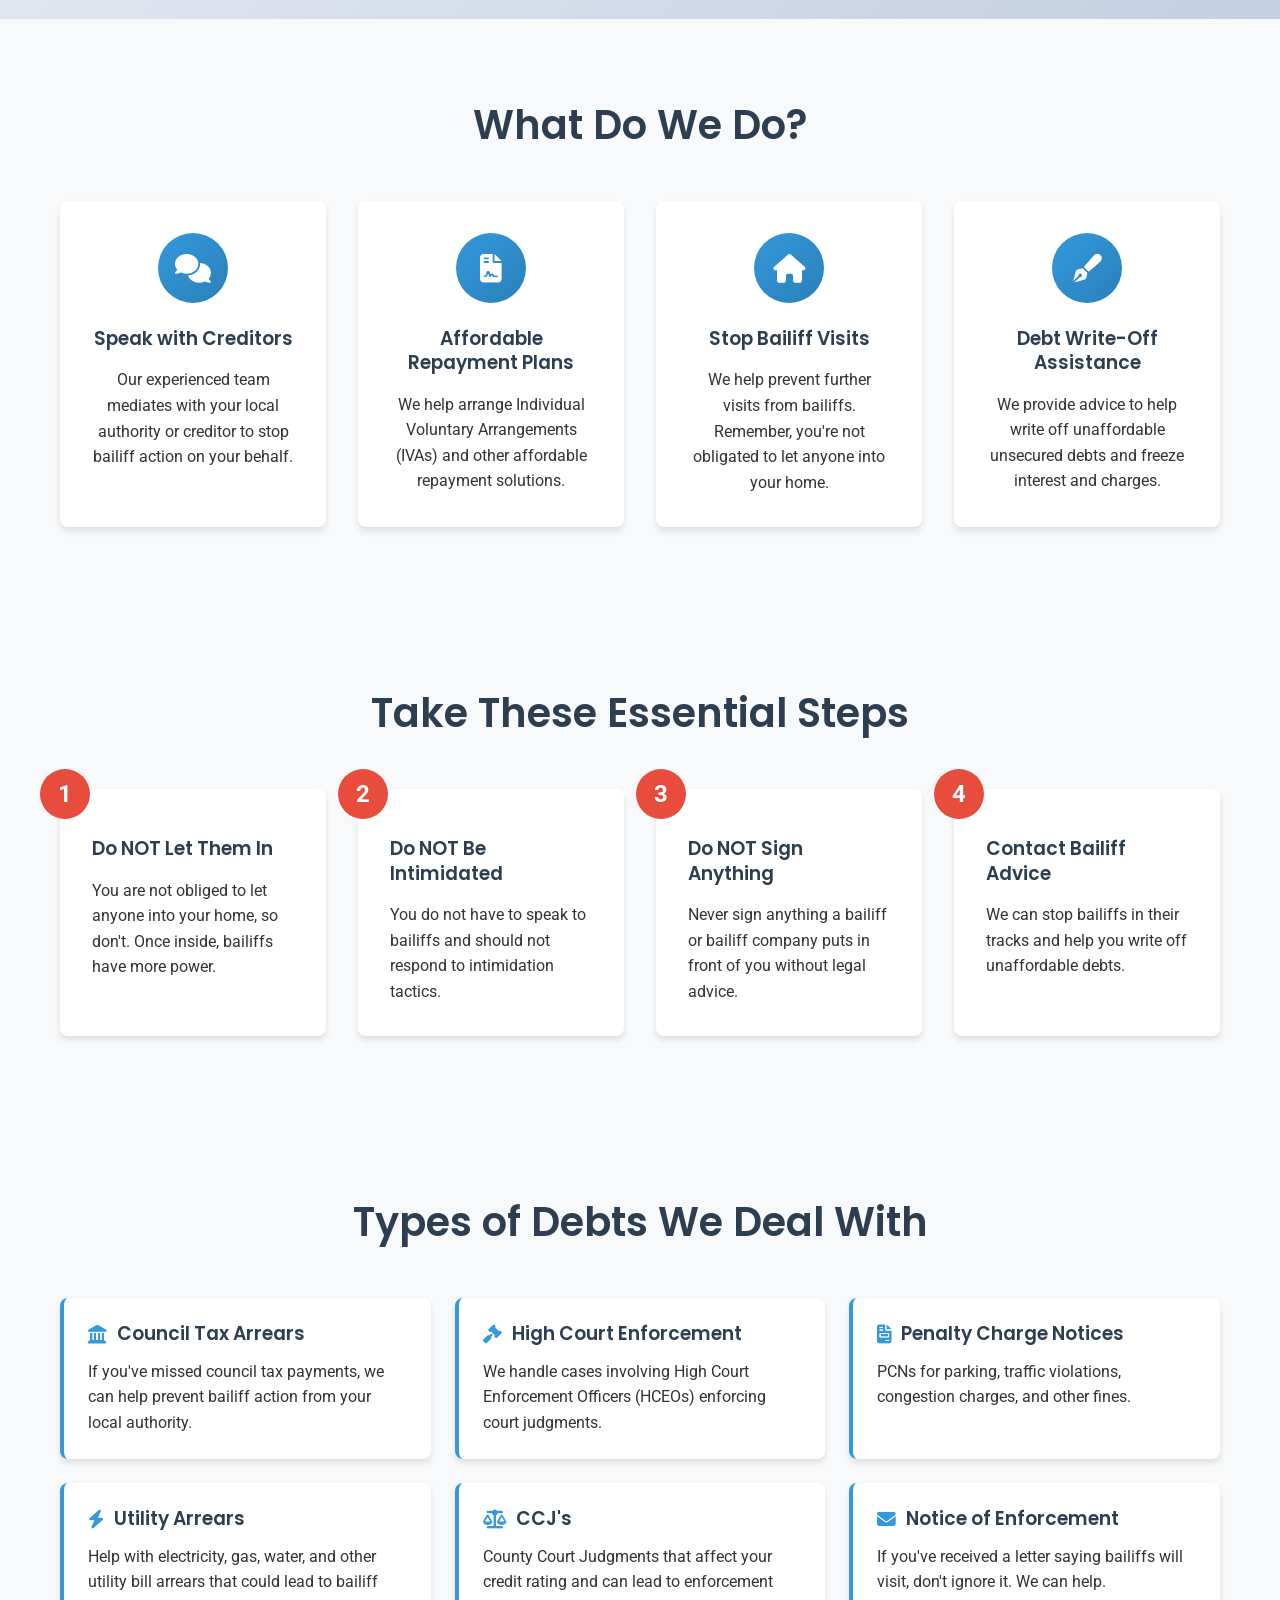
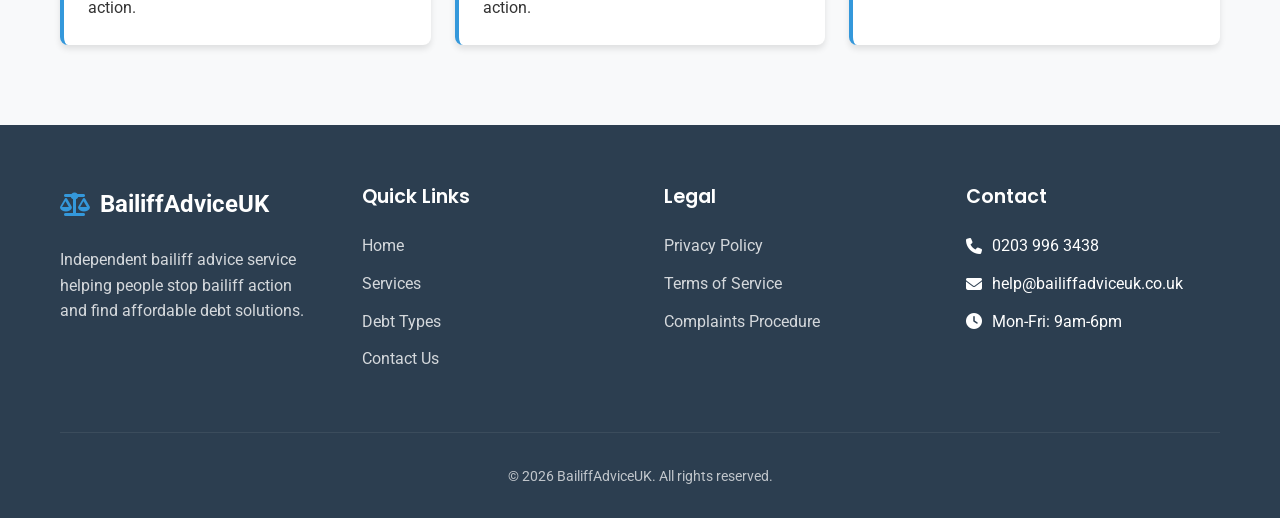
==== commit 82e3677b: "Update index.html" ====
--- a/index.html
+++ b/index.html
@@ -252,7 +252,9 @@
                 <div class="footer-col">
                     <h4>Contact</h4>
                     <ul class="footer-contact">
-                        <li><i class="fas fa-phone"></i> 0161 826 1292</li>
+                        <li><i class="fas fa-phone"></i> 0203 996 3438
+
+</li>
                         <li><i class="fas fa-envelope"></i> help@bailiffadviceuk.co.uk</li>
                         <li><i class="fas fa-clock"></i> Mon-Fri: 9am-6pm</li>
                     </ul>
